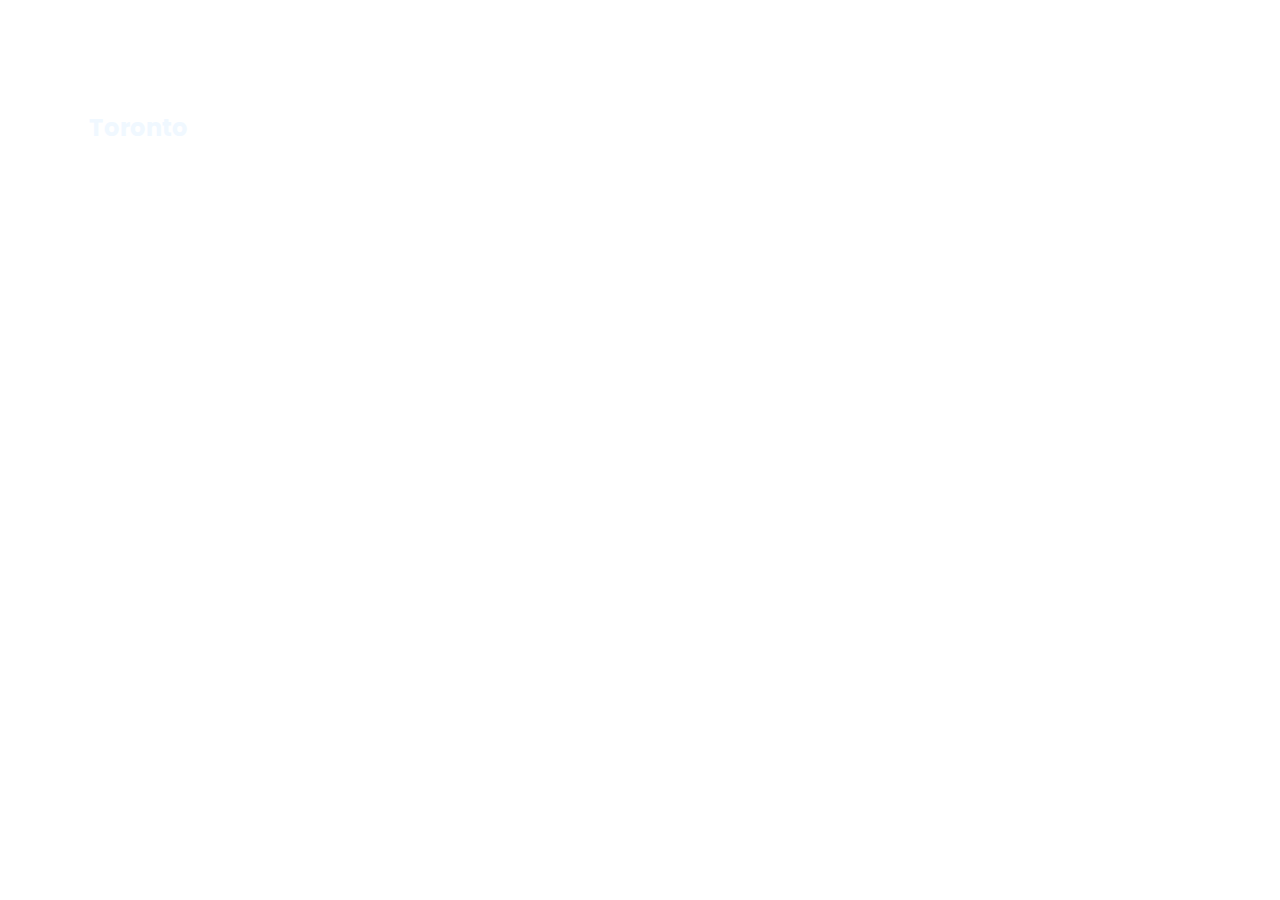
==== day1/index.html @ 761d2c89 "mock up html and css" ====
<!DOCTYPE html>
<html lang="en">
<head>
    <meta charset="UTF-8">
    <meta http-equiv="X-UA-Compatible" content="IE=edge">
    <meta name="viewport" content="width=device-width, initial-scale=1.0">
    <link rel="stylesheet" href="style.css">
    <title>Js Project Day 1</title>
</head>
<body>
    <div class="container">
        <div class="panel active" style="background-image: url(https://images.unsplash.com/photo-1542704792-e30dac463c90?ixlib=rb-4.0.3&ixid=MnwxMjA3fDB8MHxwaG90by1wYWdlfHx8fGVufDB8fHx8&auto=format&fit=crop&w=1470&q=80);">
            <h3>Toronto</h3>
        </div>
        <div class="panel" style="background-image: url(https://plus.unsplash.com/premium_photo-1672115680863-9353a690495a?ixlib=rb-4.0.3&ixid=MnwxMjA3fDB8MHxwaG90by1wYWdlfHx8fGVufDB8fHx8&auto=format&fit=crop&w=1471&q=80);">
            <h3>Calgary</h3>
        </div>
        <div class="panel " style="background-image: url(https://images.unsplash.com/photo-1656041968624-4a471e61016d?ixlib=rb-4.0.3&ixid=MnwxMjA3fDB8MHxwaG90by1wYWdlfHx8fGVufDB8fHx8&auto=format&fit=crop&w=1740&q=80);">
            <h3>Edmonton</h3>
        </div>
        <div class="panel " style="background-image: url(https://images.unsplash.com/photo-1656041968624-4a471e61016d?ixlib=rb-4.0.3&ixid=MnwxMjA3fDB8MHxwaG90by1wYWdlfHx8fGVufDB8fHx8&auto=format&fit=crop&w=1740&q=80);">
            <h3>Vancuber</h3>
        </div>
        <div class="panel " style="background-image: url(https://images.unsplash.com/photo-1656041968624-4a471e61016d?ixlib=rb-4.0.3&ixid=MnwxMjA3fDB8MHxwaG90by1wYWdlfHx8fGVufDB8fHx8&auto=format&fit=crop&w=1740&q=80);">
            <h3>Montreal</h3>
        </div>
    </div>
<script src="scripts.js"></script>
</body>
</html>
---- day1/style.css ----
@import url('https://fonts.googleapis.com/css2?family=Poppins:wght@100;400;500;700&family=Roboto&family=Rubik&display=swap');
*{
    box-sizing: border-box;
}

body{
    font-family: 'Poppins', sans-serif;
    display: flex;
    align-items: center;
    justify-content: center;
    height: 100vh;
    overflow: hidden;
    margin: 0;
}
.container{
    display: flex;
    width: 90vw;
}
.panel{
    background-size: cover;
    background-repeat: no-repeat;
    background-position: center;
    height: 80vh;
    border-radius: 30px;
    color: aliceblue;
    cursor: pointer;
    flex:0.5;
    margin: 5px;
    position: relative;
    transition: flex 0.7s ease-in;
}
.panel h3{
    font-size: 24px;
    top: 20px;
    left: 20px;
    margin: 0;
    position:absolute;
    opacity: 0;
}
.panel.active{
    flex: 5;
}
.panel.active h3{
   opacity: 1; 
}
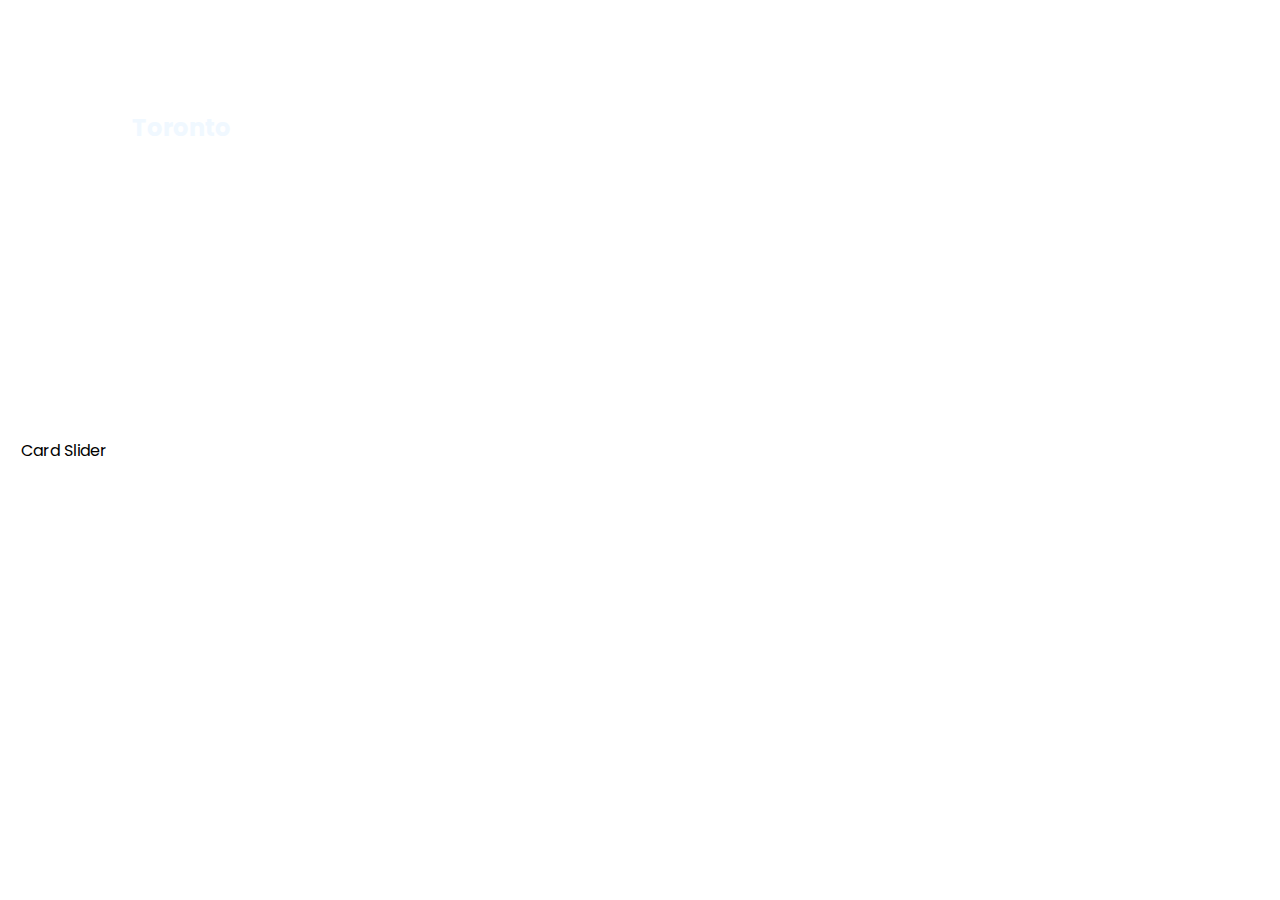
==== commit c0b173d2: "adding js effect" ====
--- a/day1/index.html
+++ b/day1/index.html
@@ -8,20 +8,22 @@
     <title>Js Project Day 1</title>
 </head>
 <body>
+    <header>Card Slider</header>
+
     <div class="container">
-        <div class="panel active" style="background-image: url(https://images.unsplash.com/photo-1542704792-e30dac463c90?ixlib=rb-4.0.3&ixid=MnwxMjA3fDB8MHxwaG90by1wYWdlfHx8fGVufDB8fHx8&auto=format&fit=crop&w=1470&q=80);">
+        <div class="panel active" style="background-image: url(https://cdn.britannica.com/93/94493-050-35524FED/Toronto.jpg);">
             <h3>Toronto</h3>
         </div>
-        <div class="panel" style="background-image: url(https://plus.unsplash.com/premium_photo-1672115680863-9353a690495a?ixlib=rb-4.0.3&ixid=MnwxMjA3fDB8MHxwaG90by1wYWdlfHx8fGVufDB8fHx8&auto=format&fit=crop&w=1471&q=80);">
+        <div class="panel" style="background-image: url(https://cdn.skyrisecities.com/sites/default/files/images/articles/2020/03/41660/41660-137967.jpg);">
             <h3>Calgary</h3>
         </div>
-        <div class="panel " style="background-image: url(https://images.unsplash.com/photo-1656041968624-4a471e61016d?ixlib=rb-4.0.3&ixid=MnwxMjA3fDB8MHxwaG90by1wYWdlfHx8fGVufDB8fHx8&auto=format&fit=crop&w=1740&q=80);">
+        <div class="panel " style="background-image: url(https://i.cbc.ca/1.5096383.1555097286!/fileImage/httpImage/image.jpg_gen/derivatives/16x9_940/edmonton-downtown-skyline-night-drone-spring-2019.jpg);">
             <h3>Edmonton</h3>
         </div>
-        <div class="panel " style="background-image: url(https://images.unsplash.com/photo-1656041968624-4a471e61016d?ixlib=rb-4.0.3&ixid=MnwxMjA3fDB8MHxwaG90by1wYWdlfHx8fGVufDB8fHx8&auto=format&fit=crop&w=1740&q=80);">
+        <div class="panel " style="background-image: url(https://images.dailyhive.com/20220623131400/granville-nightlife.jpg);">
             <h3>Vancuber</h3>
         </div>
-        <div class="panel " style="background-image: url(https://images.unsplash.com/photo-1656041968624-4a471e61016d?ixlib=rb-4.0.3&ixid=MnwxMjA3fDB8MHxwaG90by1wYWdlfHx8fGVufDB8fHx8&auto=format&fit=crop&w=1740&q=80);">
+        <div class="panel " style="background-image: url(https://upload.wikimedia.org/wikipedia/commons/6/65/Montreal_night.jpg);">
             <h3>Montreal</h3>
         </div>
     </div>
--- a/day1/style.css
+++ b/day1/style.css
@@ -2,6 +2,7 @@
 *{
     box-sizing: border-box;
 }
+
 
 body{
     font-family: 'Poppins', sans-serif;
@@ -11,6 +12,10 @@
     height: 100vh;
     overflow: hidden;
     margin: 0;
+}
+header{
+    display: flex;
+    flex-direction: column;
 }
 .container{
     display: flex;
@@ -27,7 +32,7 @@
     flex:0.5;
     margin: 5px;
     position: relative;
-    transition: flex 0.7s ease-in;
+    transition: flex 0.5s ease-in;
 }
 .panel h3{
     font-size: 24px;
@@ -42,4 +47,5 @@
 }
 .panel.active h3{
    opacity: 1; 
+   transition: opacity 0.3s ease-in 0.4s;
 }
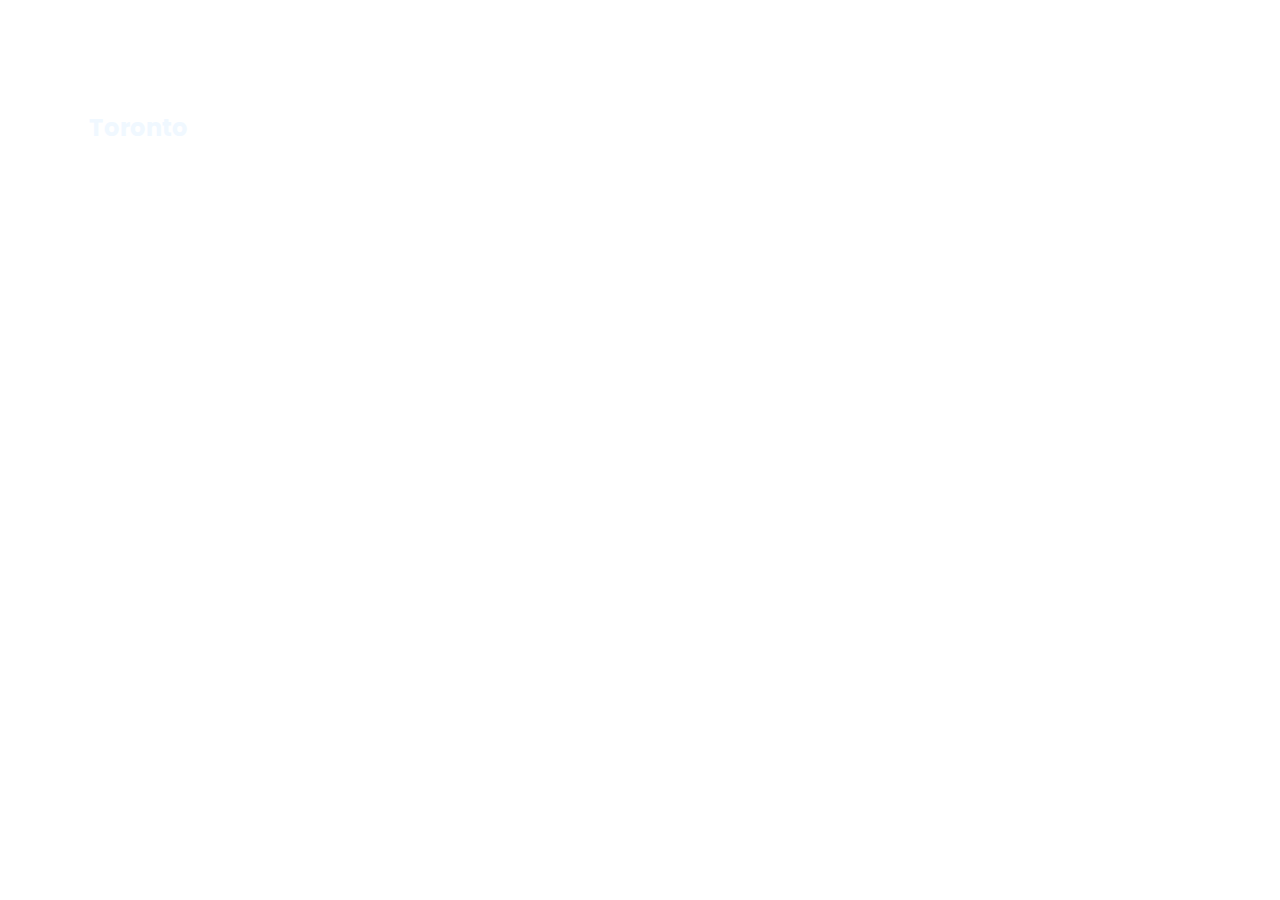
==== commit 76cabd0e: "Final Upload" ====
--- a/day1/index.html
+++ b/day1/index.html
@@ -8,7 +8,7 @@
     <title>Js Project Day 1</title>
 </head>
 <body>
-    <header>Card Slider</header>
+    <!-- <header>Card Slider</header> -->
 
     <div class="container">
         <div class="panel active" style="background-image: url(https://cdn.britannica.com/93/94493-050-35524FED/Toronto.jpg);">
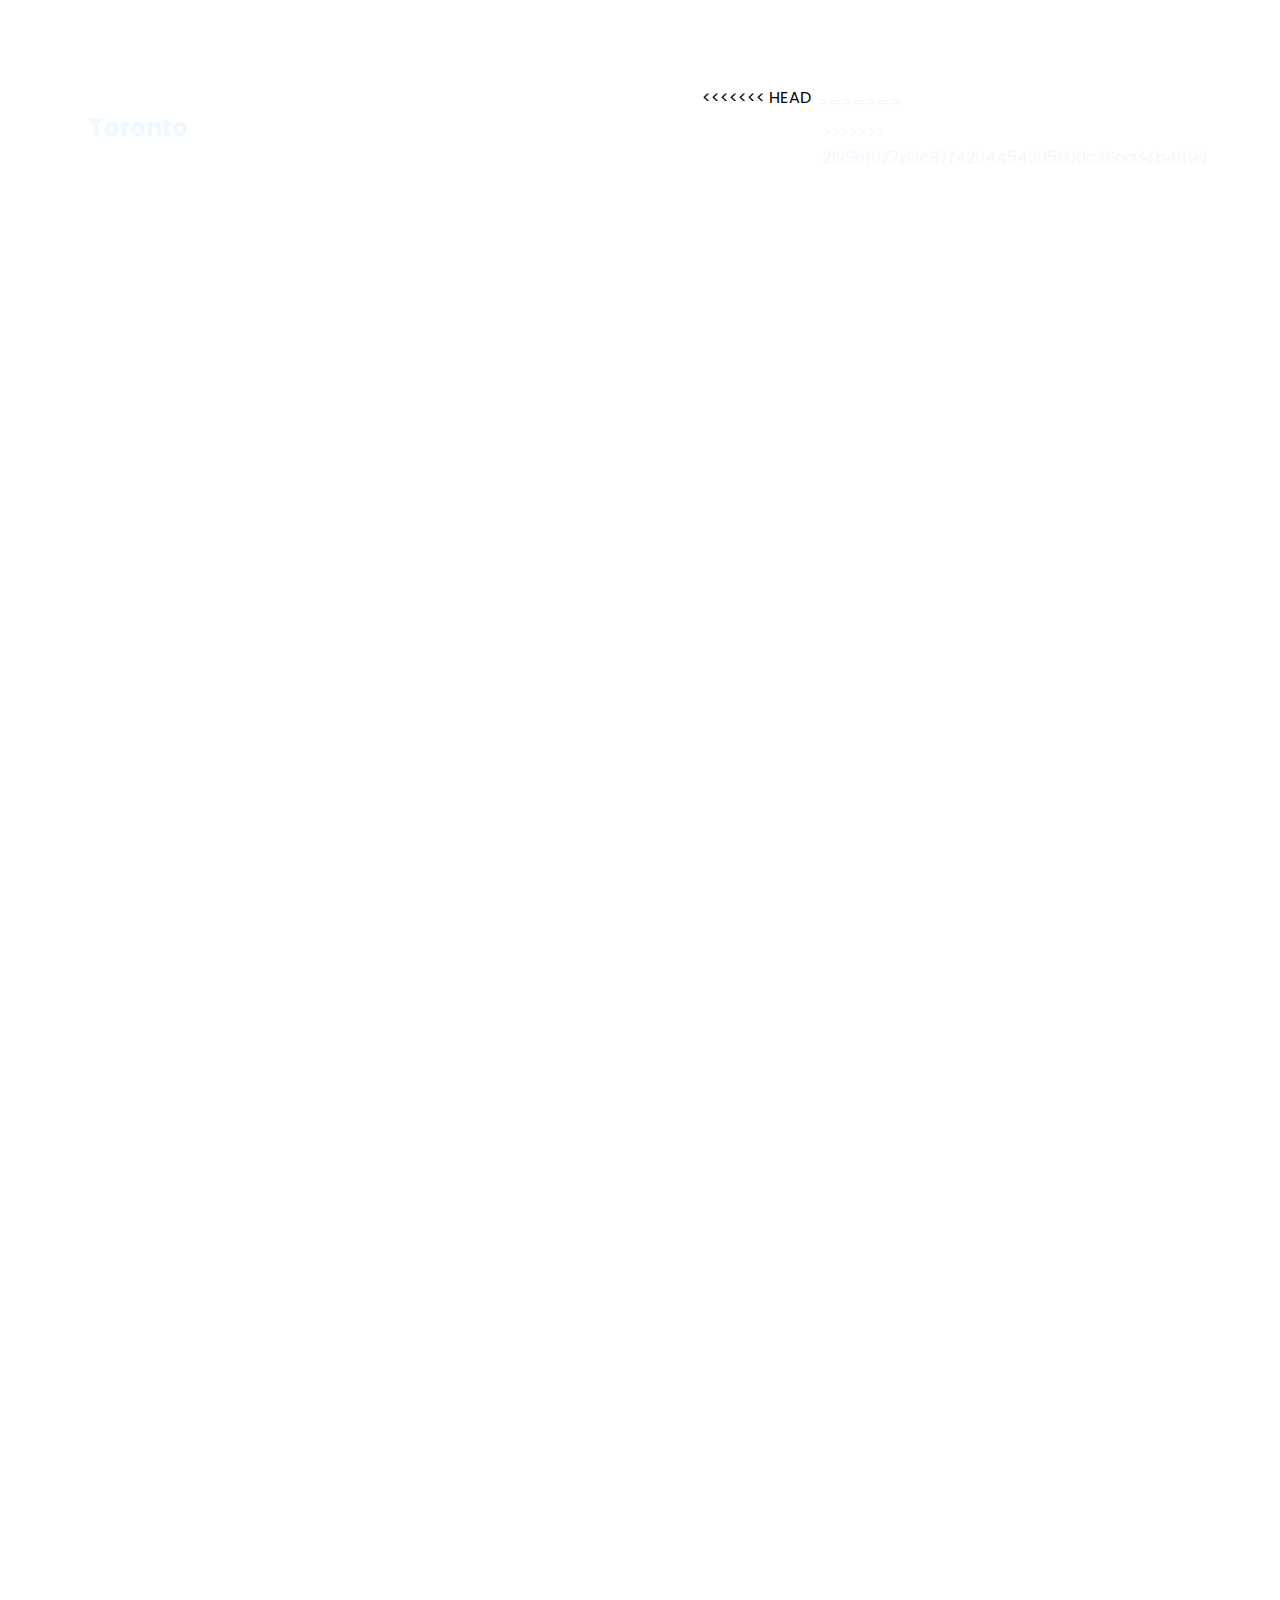
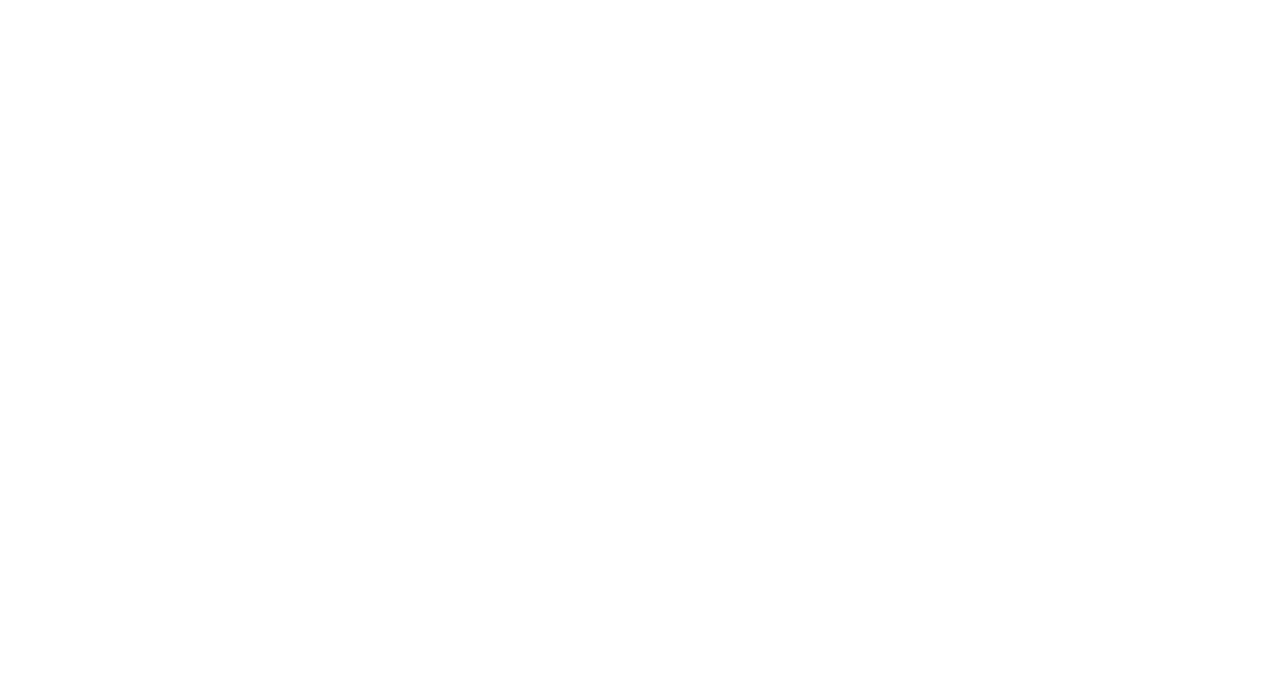
==== commit 908388d8: "projet 4 initiate" ====
--- a/day1/index.html
+++ b/day1/index.html
@@ -8,7 +8,7 @@
     <title>Js Project Day 1</title>
 </head>
 <body>
-    <!-- <header>Card Slider</header> -->
+   
 
     <div class="container">
         <div class="panel active" style="background-image: url(https://cdn.britannica.com/93/94493-050-35524FED/Toronto.jpg);">
@@ -17,7 +17,11 @@
         <div class="panel" style="background-image: url(https://cdn.skyrisecities.com/sites/default/files/images/articles/2020/03/41660/41660-137967.jpg);">
             <h3>Calgary</h3>
         </div>
+<<<<<<< HEAD
+        <div class="panel " style="background-image: url(https://images.unsplash.com/photo-1617336422396-e1dfc4210ec5?ixlib=rb-4.0.3&ixid=MnwxMjA3fDB8MHxwaG90by1wYWdlfHx8fGVufDB8fHx8&auto=format&fit=crop&w=1771&q=80);">
+=======
         <div class="panel " style="background-image: url(https://i.cbc.ca/1.5096383.1555097286!/fileImage/httpImage/image.jpg_gen/derivatives/16x9_940/edmonton-downtown-skyline-night-drone-spring-2019.jpg);">
+>>>>>>> 2129bf027d3c87f4204454205900c36aa34b469d
             <h3>Edmonton</h3>
         </div>
         <div class="panel " style="background-image: url(https://images.dailyhive.com/20220623131400/granville-nightlife.jpg);">
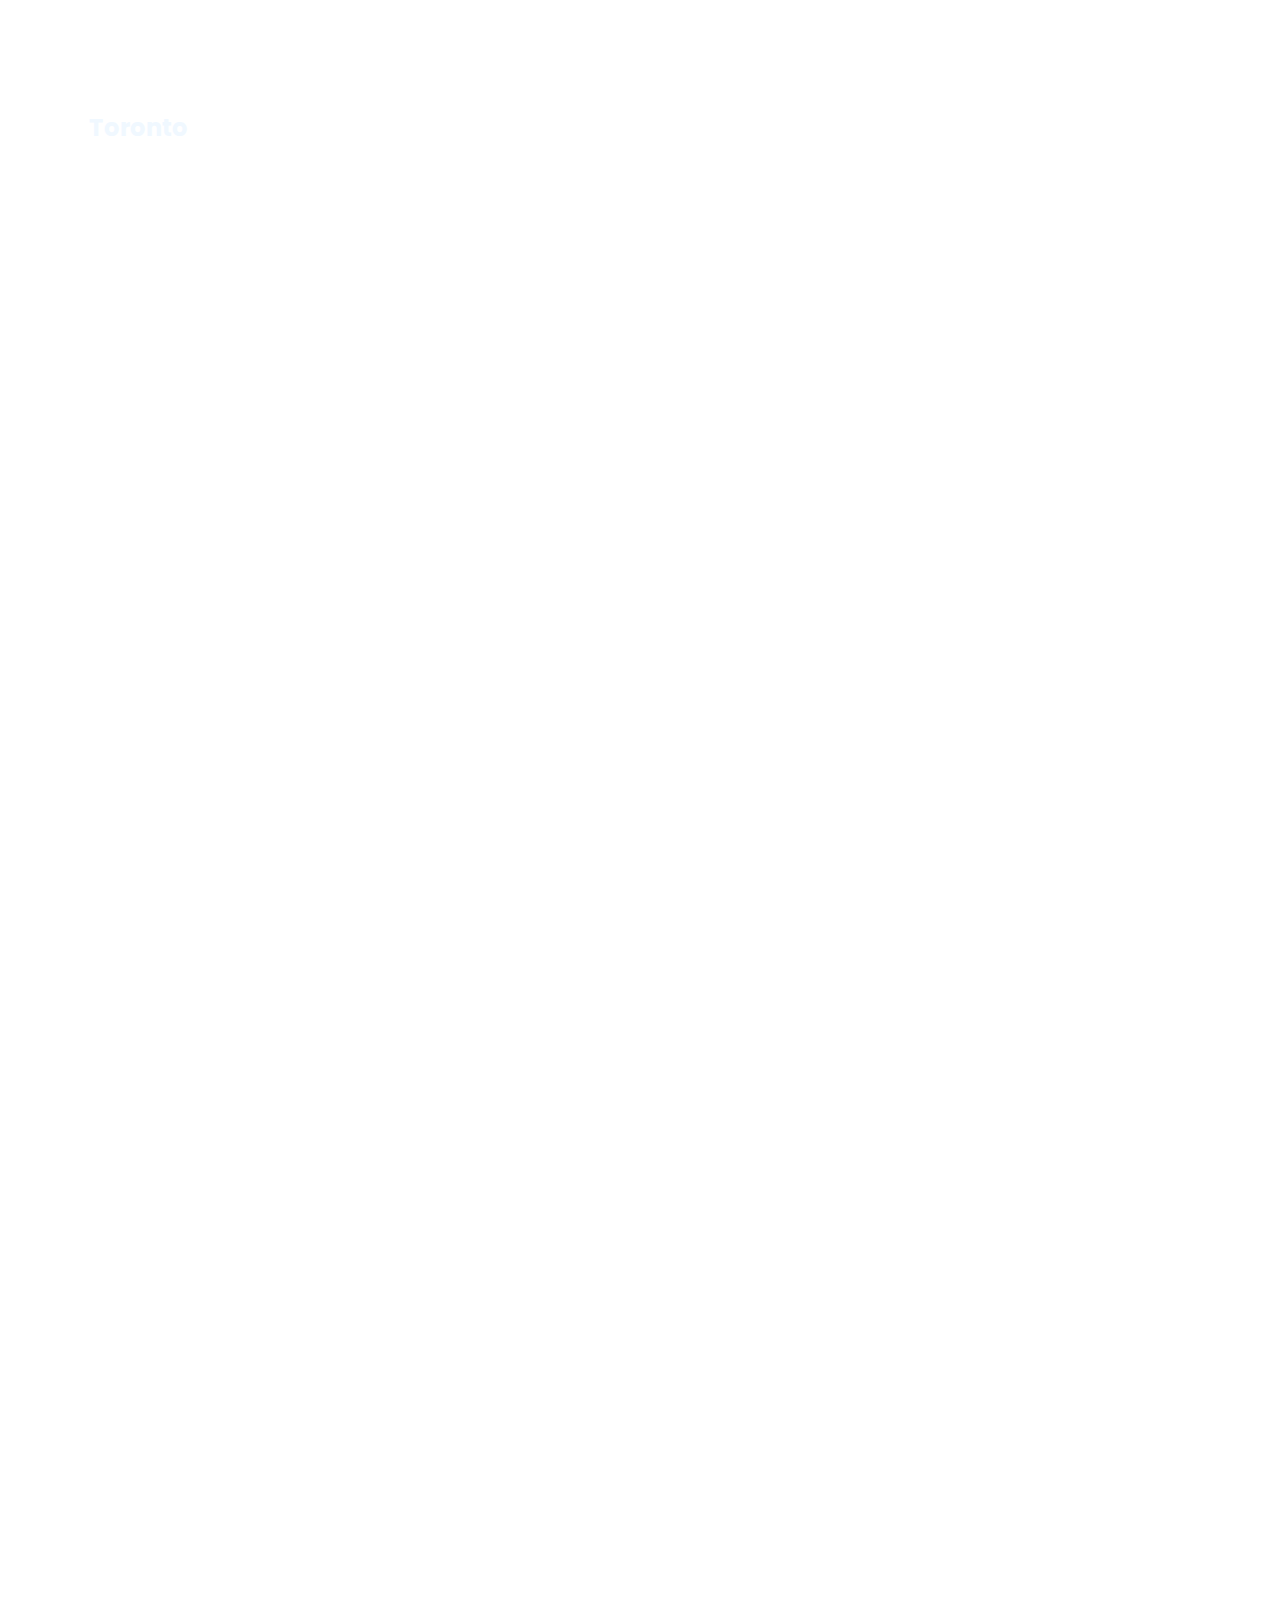
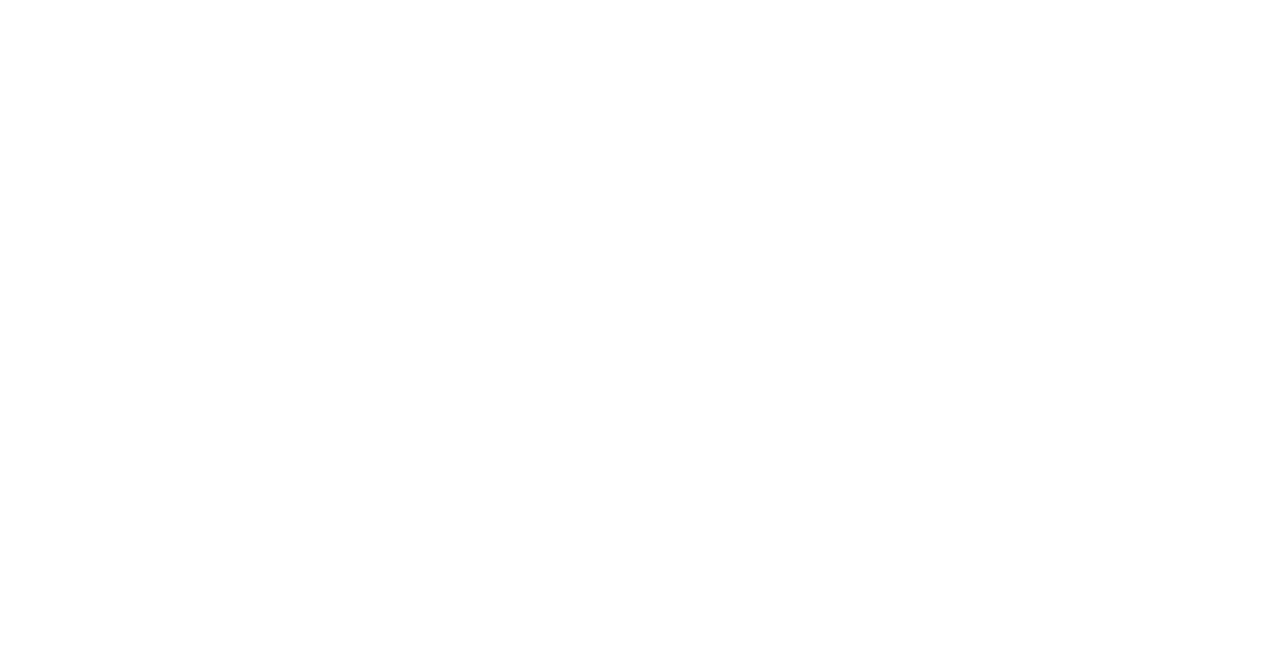
==== commit 51b0ca36: "Update index.html" ====
--- a/day1/index.html
+++ b/day1/index.html
@@ -17,11 +17,11 @@
         <div class="panel" style="background-image: url(https://cdn.skyrisecities.com/sites/default/files/images/articles/2020/03/41660/41660-137967.jpg);">
             <h3>Calgary</h3>
         </div>
-<<<<<<< HEAD
+
         <div class="panel " style="background-image: url(https://images.unsplash.com/photo-1617336422396-e1dfc4210ec5?ixlib=rb-4.0.3&ixid=MnwxMjA3fDB8MHxwaG90by1wYWdlfHx8fGVufDB8fHx8&auto=format&fit=crop&w=1771&q=80);">
-=======
+
         <div class="panel " style="background-image: url(https://i.cbc.ca/1.5096383.1555097286!/fileImage/httpImage/image.jpg_gen/derivatives/16x9_940/edmonton-downtown-skyline-night-drone-spring-2019.jpg);">
->>>>>>> 2129bf027d3c87f4204454205900c36aa34b469d
+
             <h3>Edmonton</h3>
         </div>
         <div class="panel " style="background-image: url(https://images.dailyhive.com/20220623131400/granville-nightlife.jpg);">
@@ -33,4 +33,4 @@
     </div>
 <script src="scripts.js"></script>
 </body>
-</html>+</html>
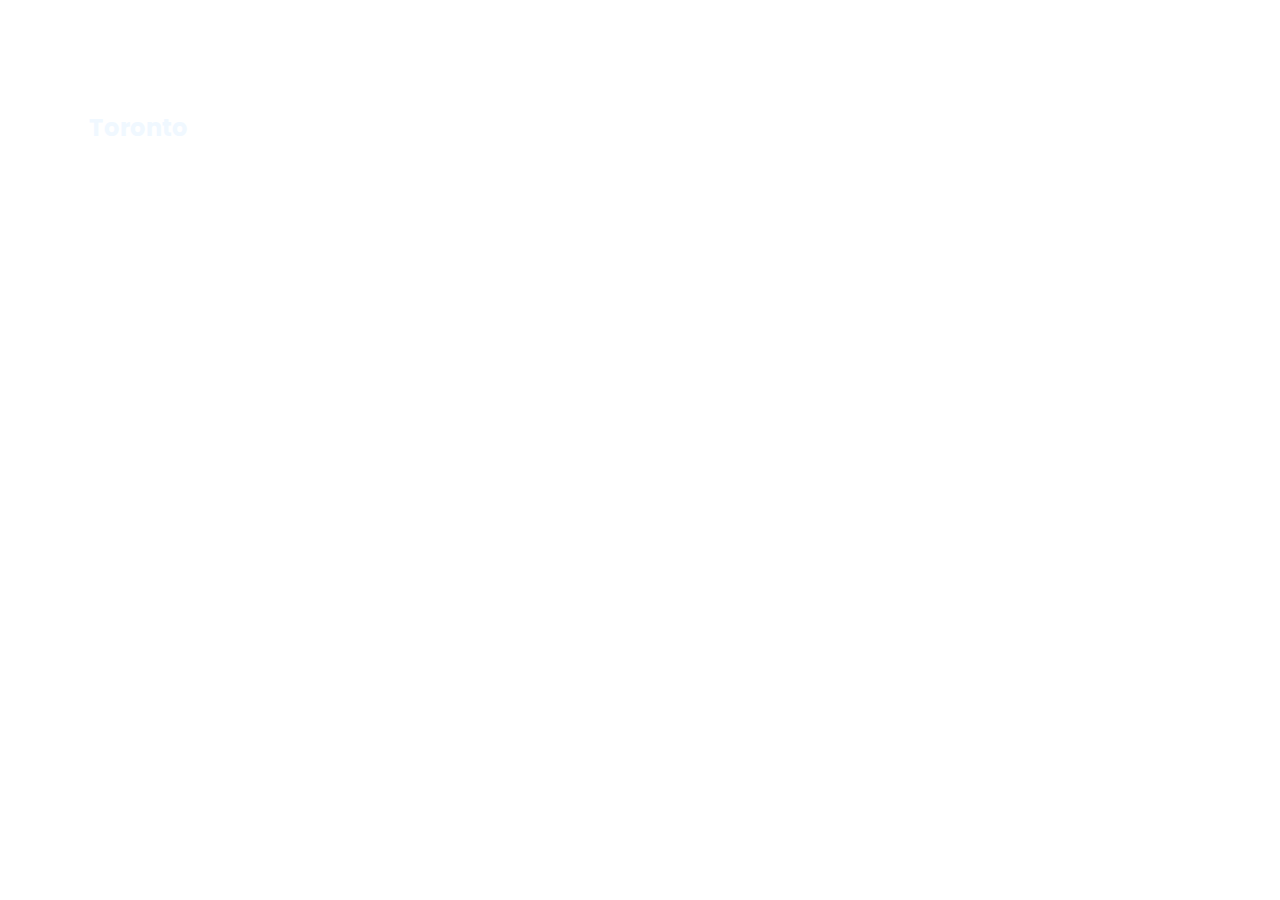
==== commit 1a82793c: "Update index.html" ====
--- a/day1/index.html
+++ b/day1/index.html
@@ -17,15 +17,12 @@
         <div class="panel" style="background-image: url(https://cdn.skyrisecities.com/sites/default/files/images/articles/2020/03/41660/41660-137967.jpg);">
             <h3>Calgary</h3>
         </div>
-
-        <div class="panel " style="background-image: url(https://images.unsplash.com/photo-1617336422396-e1dfc4210ec5?ixlib=rb-4.0.3&ixid=MnwxMjA3fDB8MHxwaG90by1wYWdlfHx8fGVufDB8fHx8&auto=format&fit=crop&w=1771&q=80);">
-
         <div class="panel " style="background-image: url(https://i.cbc.ca/1.5096383.1555097286!/fileImage/httpImage/image.jpg_gen/derivatives/16x9_940/edmonton-downtown-skyline-night-drone-spring-2019.jpg);">
 
             <h3>Edmonton</h3>
         </div>
         <div class="panel " style="background-image: url(https://images.dailyhive.com/20220623131400/granville-nightlife.jpg);">
-            <h3>Vancuber</h3>
+            <h3>Vancouver</h3>
         </div>
         <div class="panel " style="background-image: url(https://upload.wikimedia.org/wikipedia/commons/6/65/Montreal_night.jpg);">
             <h3>Montreal</h3>
